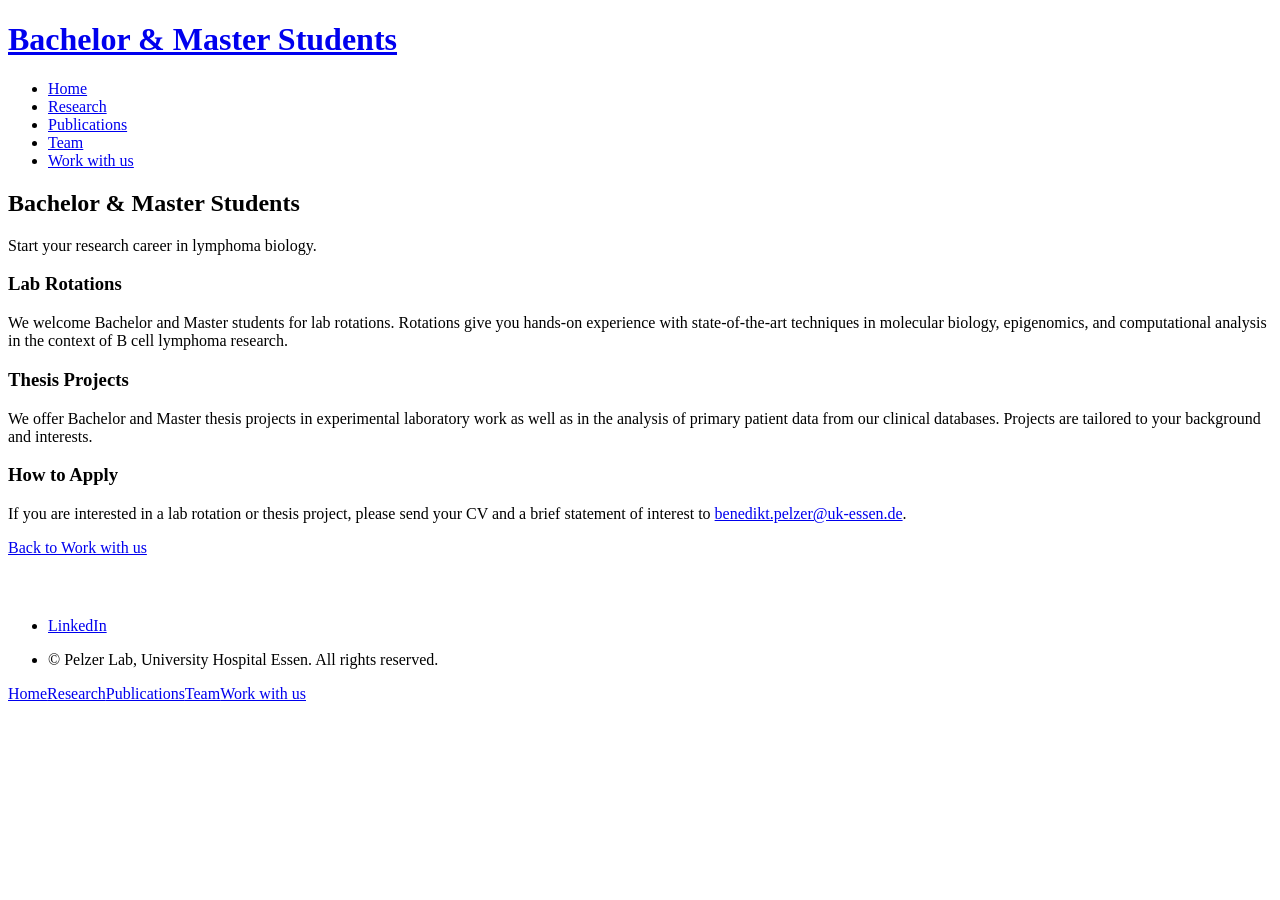
==== bachelor.html @ 0dfd690f "Update bachelor.html" ====
<!DOCTYPE HTML>
<html>
    <head>
        <title>Bachelor & Master Students | Pelzer Lab</title>
        <meta charset="utf-8" />
        <meta name="viewport" content="width=device-width, initial-scale=1, user-scalable=no" />
        <link rel="stylesheet" href="assets/css/main.css" />
        <noscript><link rel="stylesheet" href="assets/css/noscript.css" /></noscript>
    </head>
    <body class="no-sidebar is-preload">
        <div id="page-wrapper">

            <!-- Header -->
                <div id="header" style="background-image: url('images/bachelo2.jpg'); background-size: cover; background-position: center;">
                    <div class="inner">
                        <header>
                            <h1><a href="index.html" id="logo">Bachelor & Master Students</a></h1>
                        </header>
                    </div>
                    <nav id="nav">
                        <ul>
                            <li><a href="index.html">Home</a></li>
                            <li><a href="research.html">Research</a></li>
                            <li><a href="publications.html">Publications</a></li>
                            <li><a href="team.html">Team</a></li>
                            <li><a href="workwithus.html">Work with us</a></li>
                        </ul>
                    </nav>
                </div>

            <!-- Main -->
                <div class="wrapper style1">
                    <div class="container">
                        <article id="main">
                            <header>
                                <h2>Bachelor & Master Students</h2>
                                <p>Start your research career in lymphoma biology.</p>
                            </header>
                            <section>
                                <header>
                                    <h3>Lab Rotations</h3>
                                </header>
                                <p>
                                    We welcome Bachelor and Master students for lab rotations. 
                                    Rotations give you hands-on experience with state-of-the-art 
                                    techniques in molecular biology, epigenomics, and computational 
                                    analysis in the context of B cell lymphoma research.
                                </p>
                            </section>
                            <section>
                                <header>
                                    <h3>Thesis Projects</h3>
                                </header>
                                <p>
                                    We offer Bachelor and Master thesis projects in experimental 
                                    laboratory work as well as in the analysis of primary patient 
                                    data from our clinical databases. Projects are tailored to your 
                                    background and interests.
                                </p>
                            </section>
                            <section style="margin-bottom: 60px;">
                                <header>
                                    <h3>How to Apply</h3>
                                </header>
                                <p>
                                    If you are interested in a lab rotation or thesis project, 
                                    please send your CV and a brief statement of interest to 
                                    <a href="mailto:benedikt.pelzer@uk-essen.de">benedikt.pelzer@uk-essen.de</a>.
                                </p>
            					<footer>
                                	<a href="workwithus.html" class="button">Back to Work with us</a>
            					</footer>
                            </section>
                        </article>
                    </div>
                </div>

            <!-- Footer -->
                <div id="footer">
                    <div class="container">
                        <div class="row">
                            <div class="col-12">
                                <section class="contact">
                                    <ul class="icons">
                                        <li><a href="https://www.linkedin.com/in/benediktpelzer/" class="icon brands fa-linkedin-in"><span class="label">LinkedIn</span></a></li>
                                    </ul>
                                </section>
                                <div class="copyright">
                                    <ul class="menu">
                                        <li>&copy; Pelzer Lab, University Hospital Essen. All rights reserved.</li>
                                    </ul>
                                </div>
                            </div>
                        </div>
                    </div>
                </div>

        </div>

        <!-- Scripts -->
            <script src="assets/js/jquery.min.js"></script>
            <script src="assets/js/jquery.dropotron.min.js"></script>
            <script src="assets/js/jquery.scrolly.min.js"></script>
            <script src="assets/js/jquery.scrollex.min.js"></script>
            <script src="assets/js/browser.min.js"></script>
            <script src="assets/js/breakpoints.min.js"></script>
            <script src="assets/js/util.js"></script>
            <script src="assets/js/main.js"></script>

    </body>
</html>
---- assets/css/main.css ----
@import url("https://fonts.googleapis.com/css?family=Source+Sans+Pro:300,300italic,400,400italic,600");
@import url("fontawesome-all.min.css");

/*
	Helios by HTML5 UP
	html5up.net | @ajlkn
	Free for personal and commercial use under the CCA 3.0 license (html5up.net/license)
*/

html, body, div, span, applet, object,
iframe, h1, h2, h3, h4, h5, h6, p, blockquote,
pre, a, abbr, acronym, address, big, cite,
code, del, dfn, em, img, ins, kbd, q, s, samp,
small, strike, strong, sub, sup, tt, var, b,
u, i, center, dl, dt, dd, ol, ul, li, fieldset,
form, label, legend, table, caption, tbody,
tfoot, thead, tr, th, td, article, aside,
canvas, details, embed, figure, figcaption,
footer, header, hgroup, menu, nav, output, ruby,
section, summary, time, mark, audio, video {
	margin: 0;
	padding: 0;
	border: 0;
	font-size: 100%;
	font: inherit;
	vertical-align: baseline;}

article, aside, details, figcaption, figure,
footer, header, hgroup, menu, nav, section {
	display: block;}

body {
	line-height: 1;
}

ol, ul {
	list-style: none;
}

blockquote, q {
	quotes: none;
}

	blockquote:before, blockquote:after, q:before, q:after {
		content: '';
		content: none;
	}

table {
	border-collapse: collapse;
	border-spacing: 0;
}

body {
	-webkit-text-size-adjust: none;
}

mark {
	background-color: transparent;
	color: inherit;
}

input::-moz-focus-inner {
	border: 0;
	padding: 0;
}

input, select, textarea {
	-moz-appearance: none;
	-webkit-appearance: none;
	-ms-appearance: none;
	appearance: none;
}

/* Basic */

	html {
		box-sizing: border-box;
	}

	*, *:before, *:after {
		box-sizing: inherit;
	}

	body {
		background: #f0f4f4;
		color: #5b5b5b;
		font-size: 15pt;
		line-height: 1.85em;
		font-family: 'Source Sans Pro', sans-serif;
		font-weight: 300;
	}

		body.is-preload *, body.is-preload *:before, body.is-preload *:after {
			-moz-animation: none !important;
			-webkit-animation: none !important;
			-ms-animation: none !important;
			animation: none !important;
			-moz-transition: none !important;
			-webkit-transition: none !important;
			-ms-transition: none !important;
			transition: none !important;
		}

	input, textarea, select {
		font-size: 15pt;
		line-height: 1.85em;
		font-family: 'Source Sans Pro', sans-serif;
		font-weight: 300;
	}

	h1, h2, h3, h4, h5, h6 {
		font-weight: 400;
		color: #483949;
		line-height: 1.25em;
	}

	h1 a, h2 a, h3 a, h4 a, h5 a, h6 a {
		color: inherit;
		text-decoration: none;
		border-bottom-color: transparent;
	}

	h1 strong, h2 strong, h3 strong, h4 strong, h5 strong, h6 strong {
		font-weight: 600;
	}

	h2 {
		font-size: 2.85em;
	}

	h3 {
		font-size: 1.25em;
	}

	h4 {
		font-size: 1em;
		margin: 0 0 0.25em 0;
	}

	strong, b {
		font-weight: 400;
		color: #483949;
	}

	em, i {
		font-style: italic;
	}

	a {
		color: inherit;
		border-bottom: solid 1px rgba(128, 128, 128, 0.15);
		text-decoration: none;
		-moz-transition: background-color 0.35s ease-in-out, color 0.35s ease-in-out, border-bottom-color 0.35s ease-in-out;
		-webkit-transition: background-color 0.35s ease-in-out, color 0.35s ease-in-out, border-bottom-color 0.35s ease-in-out;
		-ms-transition: background-color 0.35s ease-in-out, color 0.35s ease-in-out, border-bottom-color 0.35s ease-in-out;
		transition: background-color 0.35s ease-in-out, color 0.35s ease-in-out, border-bottom-color 0.35s ease-in-out;
	}

		a:hover {
			color: #ef8376;
			border-bottom-color: transparent;
		}

	sub {
		position: relative;
		top: 0.5em;
		font-size: 0.8em;
	}

	sup {
		position: relative;
		top: -0.5em;
		font-size: 0.8em;
	}

	blockquote {
		border-left: solid 0.5em #ddd;
		padding: 1em 0 1em 2em;
		font-style: italic;
	}

	p, ul, ol, dl, table {
		margin-bottom: 1em;
	}

	p {
		text-align: justify;
	}

	br.clear {
		clear: both;
	}

	hr {
		position: relative;
		display: block;
		border: 0;
		top: 4.5em;
		margin-bottom: 9em;
		height: 6px;
		border-top: solid 1px rgba(128, 128, 128, 0.2);
		border-bottom: solid 1px rgba(128, 128, 128, 0.2);
	}

		hr:before, hr:after {
			content: '';
			position: absolute;
			top: -8px;
			display: block;
			width: 1px;
			height: 21px;
			background: rgba(128, 128, 128, 0.2);
		}

		hr:before {
			left: -1px;
		}

		hr:after {
			right: -1px;
		}

	.timestamp {
		color: rgba(128, 128, 128, 0.75);
		font-size: 0.8em;
	}

/* Container */

	.container {
		margin: 0 auto;
		max-width: 100%;
		width: 1400px;
	}

		@media screen and (max-width: 1680px) {

			.container {
				width: 1200px;
			}

		}

		@media screen and (max-width: 1280px) {

			.container {
				width: 100%;
			}

		}

		@media screen and (max-width: 960px) {

			.container {
				width: 100%;
			}

		}

		@media screen and (max-width: 840px) {

			.container {
				width: 100%;
			}

		}

		@media screen and (max-width: 736px) {

			.container {
				width: 100%;
			}

		}

/* Row */

	.row {
		display: flex;
		flex-wrap: wrap;
		box-sizing: border-box;
		align-items: stretch;
	}

		.row > * {
			box-sizing: border-box;
		}

		.row.gtr-uniform > * > :last-child {
			margin-bottom: 0;
		}

		.row.aln-left {
			justify-content: flex-start;
		}

		.row.aln-center {
			justify-content: center;
		}

		.row.aln-right {
			justify-content: flex-end;
		}

		.row.aln-top {
			align-items: flex-start;
		}

		.row.aln-middle {
			align-items: center;
		}

		.row.aln-bottom {
			align-items: flex-end;
		}

		.row > .imp {
			order: -1;
		}

		.row > .col-1 {
			width: 8.33333%;
		}

		.row > .off-1 {
			margin-left: 8.33333%;
		}

		.row > .col-2 {
			width: 16.66667%;
		}

		.row > .off-2 {
			margin-left: 16.66667%;
		}

		.row > .col-3 {
			width: 25%;
		}

		.row > .off-3 {
			margin-left: 25%;
		}

		.row > .col-4 {
			width: 33.33333%;
		}

		.row > .off-4 {
			margin-left: 33.33333%;
		}

		.row > .col-5 {
			width: 41.66667%;
		}

		.row > .off-5 {
			margin-left: 41.66667%;
		}

		.row > .col-6 {
			width: 50%;
		}

		.row > .off-6 {
			margin-left: 50%;
		}

		.row > .col-7 {
			width: 58.33333%;
		}

		.row > .off-7 {
			margin-left: 58.33333%;
		}

		.row > .col-8 {
			width: 66.66667%;
		}

		.row > .off-8 {
			margin-left: 66.66667%;
		}

		.row > .col-9 {
			width: 75%;
		}

		.row > .off-9 {
			margin-left: 75%;
		}

		.row > .col-10 {
			width: 83.33333%;
		}

		.row > .off-10 {
			margin-left: 83.33333%;
		}

		.row > .col-11 {
			width: 91.66667%;
		}

		.row > .off-11 {
			margin-left: 91.66667%;
		}

		.row > .col-12 {
			width: 100%;
		}

		.row > .off-12 {
			margin-left: 100%;
		}

		.row.gtr-0 {
			margin-top: 0px;
			margin-left: 0px;
		}

			.row.gtr-0 > * {
				padding: 0px 0 0 0px;
			}

			.row.gtr-0.gtr-uniform {
				margin-top: 0px;
			}

				.row.gtr-0.gtr-uniform > * {
					padding-top: 0px;
				}

		.row.gtr-25 {
			margin-top: -10px;
			margin-left: -10px;
		}

			.row.gtr-25 > * {
				padding: 10px 0 0 10px;
			}

			.row.gtr-25.gtr-uniform {
				margin-top: -10px;
			}

				.row.gtr-25.gtr-uniform > * {
					padding-top: 10px;
				}

		.row.gtr-50 {
			margin-top: -20px;
			margin-left: -20px;
		}

			.row.gtr-50 > * {
				padding: 20px 0 0 20px;
			}

			.row.gtr-50.gtr-uniform {
				margin-top: -20px;
			}

				.row.gtr-50.gtr-uniform > * {
					padding-top: 20px;
				}

		.row {
			margin-top: -40px;
			margin-left: -40px;
		}

			.row > * {
				padding: 40px 0 0 40px;
			}

			.row.gtr-uniform {
				margin-top: -40px;
			}

				.row.gtr-uniform > * {
					padding-top: 40px;
				}

		.row.gtr-150 {
			margin-top: -60px;
			margin-left: -60px;
		}

			.row.gtr-150 > * {
				padding: 60px 0 0 60px;
			}

			.row.gtr-150.gtr-uniform {
				margin-top: -60px;
			}

				.row.gtr-150.gtr-uniform > * {
					padding-top: 60px;
				}

		.row.gtr-200 {
			margin-top: -80px;
			margin-left: -80px;
		}

			.row.gtr-200 > * {
				padding: 80px 0 0 80px;
			}

			.row.gtr-200.gtr-uniform {
				margin-top: -80px;
			}

				.row.gtr-200.gtr-uniform > * {
					padding-top: 80px;
				}

		@media screen and (max-width: 1680px) {

			.row {
				display: flex;
				flex-wrap: wrap;
				box-sizing: border-box;
				align-items: stretch;
			}

				.row > * {
					box-sizing: border-box;
				}

				.row.gtr-uniform > * > :last-child {
					margin-bottom: 0;
				}

				.row.aln-left {
					justify-content: flex-start;
				}

				.row.aln-center {
					justify-content: center;
				}

				.row.aln-right {
					justify-content: flex-end;
				}

				.row.aln-top {
					align-items: flex-start;
				}

				.row.aln-middle {
					align-items: center;
				}

				.row.aln-bottom {
					align-items: flex-end;
				}

				.row > .imp-wide {
					order: -1;
				}

				.row > .col-1-wide {
					width: 8.33333%;
				}

				.row > .off-1-wide {
					margin-left: 8.33333%;
				}

				.row > .col-2-wide {
					width: 16.66667%;
				}

				.row > .off-2-wide {
					margin-left: 16.66667%;
				}

				.row > .col-3-wide {
					width: 25%;
				}

				.row > .off-3-wide {
					margin-left: 25%;
				}

				.row > .col-4-wide {
					width: 33.33333%;
				}

				.row > .off-4-wide {
					margin-left: 33.33333%;
				}

				.row > .col-5-wide {
					width: 41.66667%;
				}

				.row > .off-5-wide {
					margin-left: 41.66667%;
				}

				.row > .col-6-wide {
					width: 50%;
				}

				.row > .off-6-wide {
					margin-left: 50%;
				}

				.row > .col-7-wide {
					width: 58.33333%;
				}

				.row > .off-7-wide {
					margin-left: 58.33333%;
				}

				.row > .col-8-wide {
					width: 66.66667%;
				}

				.row > .off-8-wide {
					margin-left: 66.66667%;
				}

				.row > .col-9-wide {
					width: 75%;
				}

				.row > .off-9-wide {
					margin-left: 75%;
				}

				.row > .col-10-wide {
					width: 83.33333%;
				}

				.row > .off-10-wide {
					margin-left: 83.33333%;
				}

				.row > .col-11-wide {
					width: 91.66667%;
				}

				.row > .off-11-wide {
					margin-left: 91.66667%;
				}

				.row > .col-12-wide {
					width: 100%;
				}

				.row > .off-12-wide {
					margin-left: 100%;
				}

				.row.gtr-0 {
					margin-top: 0px;
					margin-left: 0px;
				}

					.row.gtr-0 > * {
						padding: 0px 0 0 0px;
					}

					.row.gtr-0.gtr-uniform {
						margin-top: 0px;
					}

						.row.gtr-0.gtr-uniform > * {
							padding-top: 0px;
						}

				.row.gtr-25 {
					margin-top: -10px;
					margin-left: -10px;
				}

					.row.gtr-25 > * {
						padding: 10px 0 0 10px;
					}

					.row.gtr-25.gtr-uniform {
						margin-top: -10px;
					}

						.row.gtr-25.gtr-uniform > * {
							padding-top: 10px;
						}

				.row.gtr-50 {
					margin-top: -20px;
					margin-left: -20px;
				}

					.row.gtr-50 > * {
						padding: 20px 0 0 20px;
					}

					.row.gtr-50.gtr-uniform {
						margin-top: -20px;
					}

						.row.gtr-50.gtr-uniform > * {
							padding-top: 20px;
						}

				.row {
					margin-top: -40px;
					margin-left: -40px;
				}

					.row > * {
						padding: 40px 0 0 40px;
					}

					.row.gtr-uniform {
						margin-top: -40px;
					}

						.row.gtr-uniform > * {
							padding-top: 40px;
						}

				.row.gtr-150 {
					margin-top: -60px;
					margin-left: -60px;
				}

					.row.gtr-150 > * {
						padding: 60px 0 0 60px;
					}

					.row.gtr-150.gtr-uniform {
						margin-top: -60px;
					}

						.row.gtr-150.gtr-uniform > * {
							padding-top: 60px;
						}

				.row.gtr-200 {
					margin-top: -80px;
					margin-left: -80px;
				}

					.row.gtr-200 > * {
						padding: 80px 0 0 80px;
					}

					.row.gtr-200.gtr-uniform {
						margin-top: -80px;
					}

						.row.gtr-200.gtr-uniform > * {
							padding-top: 80px;
						}

		}

		@media screen and (max-width: 1280px) {

			.row {
				display: flex;
				flex-wrap: wrap;
				box-sizing: border-box;
				align-items: stretch;
			}

				.row > * {
					box-sizing: border-box;
				}

				.row.gtr-uniform > * > :last-child {
					margin-bottom: 0;
				}

				.row.aln-left {
					justify-content: flex-start;
				}

				.row.aln-center {
					justify-content: center;
				}

				.row.aln-right {
					justify-content: flex-end;
				}

				.row.aln-top {
					align-items: flex-start;
				}

				.row.aln-middle {
					align-items: center;
				}

				.row.aln-bottom {
					align-items: flex-end;
				}

				.row > .imp-normal {
					order: -1;
				}

				.row > .col-1-normal {
					width: 8.33333%;
				}

				.row > .off-1-normal {
					margin-left: 8.33333%;
				}

				.row > .col-2-normal {
					width: 16.66667%;
				}

				.row > .off-2-normal {
					margin-left: 16.66667%;
				}

				.row > .col-3-normal {
					width: 25%;
				}

				.row > .off-3-normal {
					margin-left: 25%;
				}

				.row > .col-4-normal {
					width: 33.33333%;
				}

				.row > .off-4-normal {
					margin-left: 33.33333%;
				}

				.row > .col-5-normal {
					width: 41.66667%;
				}

				.row > .off-5-normal {
					margin-left: 41.66667%;
				}

				.row > .col-6-normal {
					width: 50%;
				}

				.row > .off-6-normal {
					margin-left: 50%;
				}

				.row > .col-7-normal {
					width: 58.33333%;
				}

				.row > .off-7-normal {
					margin-left: 58.33333%;
				}

				.row > .col-8-normal {
					width: 66.66667%;
				}

				.row > .off-8-normal {
					margin-left: 66.66667%;
				}

				.row > .col-9-normal {
					width: 75%;
				}

				.row > .off-9-normal {
					margin-left: 75%;
				}

				.row > .col-10-normal {
					width: 83.33333%;
				}

				.row > .off-10-normal {
					margin-left: 83.33333%;
				}

				.row > .col-11-normal {
					width: 91.66667%;
				}

				.row > .off-11-normal {
					margin-left: 91.66667%;
				}

				.row > .col-12-normal {
					width: 100%;
				}

				.row > .off-12-normal {
					margin-left: 100%;
				}

				.row.gtr-0 {
					margin-top: 0px;
					margin-left: 0px;
				}

					.row.gtr-0 > * {
						padding: 0px 0 0 0px;
					}

					.row.gtr-0.gtr-uniform {
						margin-top: 0px;
					}

						.row.gtr-0.gtr-uniform > * {
							padding-top: 0px;
						}

				.row.gtr-25 {
					margin-top: -9px;
					margin-left: -9px;
				}

					.row.gtr-25 > * {
						padding: 9px 0 0 9px;
					}

					.row.gtr-25.gtr-uniform {
						margin-top: -9px;
					}

						.row.gtr-25.gtr-uniform > * {
							padding-top: 9px;
						}

				.row.gtr-50 {
					margin-top: -18px;
					margin-left: -18px;
				}

					.row.gtr-50 > * {
						padding: 18px 0 0 18px;
					}

					.row.gtr-50.gtr-uniform {
						margin-top: -18px;
					}

						.row.gtr-50.gtr-uniform > * {
							padding-top: 18px;
						}

				.row {
					margin-top: -36px;
					margin-left: -36px;
				}

					.row > * {
						padding: 36px 0 0 36px;
					}

					.row.gtr-uniform {
						margin-top: -36px;
					}

						.row.gtr-uniform > * {
							padding-top: 36px;
						}

				.row.gtr-150 {
					margin-top: -54px;
					margin-left: -54px;
				}

					.row.gtr-150 > * {
						padding: 54px 0 0 54px;
					}

					.row.gtr-150.gtr-uniform {
						margin-top: -54px;
					}

						.row.gtr-150.gtr-uniform > * {
							padding-top: 54px;
						}

				.row.gtr-200 {
					margin-top: -72px;
					margin-left: -72px;
				}

					.row.gtr-200 > * {
						padding: 72px 0 0 72px;
					}

					.row.gtr-200.gtr-uniform {
						margin-top: -72px;
					}

						.row.gtr-200.gtr-uniform > * {
							padding-top: 72px;
						}

		}

		@media screen and (max-width: 960px) {

			.row {
				display: flex;
				flex-wrap: wrap;
				box-sizing: border-box;
				align-items: stretch;
			}

				.row > * {
					box-sizing: border-box;
				}

				.row.gtr-uniform > * > :last-child {
					margin-bottom: 0;
				}

				.row.aln-left {
					justify-content: flex-start;
				}

				.row.aln-center {
					justify-content: center;
				}

				.row.aln-right {
					justify-content: flex-end;
				}

				.row.aln-top {
					align-items: flex-start;
				}

				.row.aln-middle {
					align-items: center;
				}

				.row.aln-bottom {
					align-items: flex-end;
				}

				.row > .imp-narrow {
					order: -1;
				}

				.row > .col-1-narrow {
					width: 8.33333%;
				}

				.row > .off-1-narrow {
					margin-left: 8.33333%;
				}

				.row > .col-2-narrow {
					width: 16.66667%;
				}

				.row > .off-2-narrow {
					margin-left: 16.66667%;
				}

				.row > .col-3-narrow {
					width: 25%;
				}

				.row > .off-3-narrow {
					margin-left: 25%;
				}

				.row > .col-4-narrow {
					width: 33.33333%;
				}

				.row > .off-4-narrow {
					margin-left: 33.33333%;
				}

				.row > .col-5-narrow {
					width: 41.66667%;
				}

				.row > .off-5-narrow {
					margin-left: 41.66667%;
				}

				.row > .col-6-narrow {
					width: 50%;
				}

				.row > .off-6-narrow {
					margin-left: 50%;
				}

				.row > .col-7-narrow {
					width: 58.33333%;
				}

				.row > .off-7-narrow {
					margin-left: 58.33333%;
				}

				.row > .col-8-narrow {
					width: 66.66667%;
				}

				.row > .off-8-narrow {
					margin-left: 66.66667%;
				}

				.row > .col-9-narrow {
					width: 75%;
				}

				.row > .off-9-narrow {
					margin-left: 75%;
				}

				.row > .col-10-narrow {
					width: 83.33333%;
				}

				.row > .off-10-narrow {
					margin-left: 83.33333%;
				}

				.row > .col-11-narrow {
					width: 91.66667%;
				}

				.row > .off-11-narrow {
					margin-left: 91.66667%;
				}

				.row > .col-12-narrow {
					width: 100%;
				}

				.row > .off-12-narrow {
					margin-left: 100%;
				}

				.row.gtr-0 {
					margin-top: 0px;
					margin-left: 0px;
				}

					.row.gtr-0 > * {
						padding: 0px 0 0 0px;
					}

					.row.gtr-0.gtr-uniform {
						margin-top: 0px;
					}

						.row.gtr-0.gtr-uniform > * {
							padding-top: 0px;
						}

				.row.gtr-25 {
					margin-top: -8px;
					margin-left: -8px;
				}

					.row.gtr-25 > * {
						padding: 8px 0 0 8px;
					}

					.row.gtr-25.gtr-uniform {
						margin-top: -8px;
					}

						.row.gtr-25.gtr-uniform > * {
							padding-top: 8px;
						}

				.row.gtr-50 {
					margin-top: -16px;
					margin-left: -16px;
				}

					.row.gtr-50 > * {
						padding: 16px 0 0 16px;
					}

					.row.gtr-50.gtr-uniform {
						margin-top: -16px;
					}

						.row.gtr-50.gtr-uniform > * {
							padding-top: 16px;
						}

				.row {
					margin-top: -32px;
					margin-left: -32px;
				}

					.row > * {
						padding: 32px 0 0 32px;
					}

					.row.gtr-uniform {
						margin-top: -32px;
					}

						.row.gtr-uniform > * {
							padding-top: 32px;
						}

				.row.gtr-150 {
					margin-top: -48px;
					margin-left: -48px;
				}

					.row.gtr-150 > * {
						padding: 48px 0 0 48px;
					}

					.row.gtr-150.gtr-uniform {
						margin-top: -48px;
					}

						.row.gtr-150.gtr-uniform > * {
							padding-top: 48px;
						}

				.row.gtr-200 {
					margin-top: -64px;
					margin-left: -64px;
				}

					.row.gtr-200 > * {
						padding: 64px 0 0 64px;
					}

					.row.gtr-200.gtr-uniform {
						margin-top: -64px;
					}

						.row.gtr-200.gtr-uniform > * {
							padding-top: 64px;
						}

		}

		@media screen and (max-width: 840px) {

			.row {
				display: flex;
				flex-wrap: wrap;
				box-sizing: border-box;
				align-items: stretch;
			}

				.row > * {
					box-sizing: border-box;
				}

				.row.gtr-uniform > * > :last-child {
					margin-bottom: 0;
				}

				.row.aln-left {
					justify-content: flex-start;
				}

				.row.aln-center {
					justify-content: center;
				}

				.row.aln-right {
					justify-content: flex-end;
				}

				.row.aln-top {
					align-items: flex-start;
				}

				.row.aln-middle {
					align-items: center;
				}

				.row.aln-bottom {
					align-items: flex-end;
				}

				.row > .imp-narrower {
					order: -1;
				}

				.row > .col-1-narrower {
					width: 8.33333%;
				}

				.row > .off-1-narrower {
					margin-left: 8.33333%;
				}

				.row > .col-2-narrower {
					width: 16.66667%;
				}

				.row > .off-2-narrower {
					margin-left: 16.66667%;
				}

				.row > .col-3-narrower {
					width: 25%;
				}

				.row > .off-3-narrower {
					margin-left: 25%;
				}

				.row > .col-4-narrower {
					width: 33.33333%;
				}

				.row > .off-4-narrower {
					margin-left: 33.33333%;
				}

				.row > .col-5-narrower {
					width: 41.66667%;
				}

				.row > .off-5-narrower {
					margin-left: 41.66667%;
				}

				.row > .col-6-narrower {
					width: 50%;
				}

				.row > .off-6-narrower {
					margin-left: 50%;
				}

				.row > .col-7-narrower {
					width: 58.33333%;
				}

				.row > .off-7-narrower {
					margin-left: 58.33333%;
				}

				.row > .col-8-narrower {
					width: 66.66667%;
				}

				.row > .off-8-narrower {
					margin-left: 66.66667%;
				}

				.row > .col-9-narrower {
					width: 75%;
				}

				.row > .off-9-narrower {
					margin-left: 75%;
				}

				.row > .col-10-narrower {
					width: 83.33333%;
				}

				.row > .off-10-narrower {
					margin-left: 83.33333%;
				}

				.row > .col-11-narrower {
					width: 91.66667%;
				}

				.row > .off-11-narrower {
					margin-left: 91.66667%;
				}

				.row > .col-12-narrower {
					width: 100%;
				}

				.row > .off-12-narrower {
					margin-left: 100%;
				}

				.row.gtr-0 {
					margin-top: 0px;
					margin-left: 0px;
				}

					.row.gtr-0 > * {
						padding: 0px 0 0 0px;
					}

					.row.gtr-0.gtr-uniform {
						margin-top: 0px;
					}

						.row.gtr-0.gtr-uniform > * {
							padding-top: 0px;
						}

				.row.gtr-25 {
					margin-top: -8px;
					margin-left: -8px;
				}

					.row.gtr-25 > * {
						padding: 8px 0 0 8px;
					}

					.row.gtr-25.gtr-uniform {
						margin-top: -8px;
					}

						.row.gtr-25.gtr-uniform > * {
							padding-top: 8px;
						}

				.row.gtr-50 {
					margin-top: -16px;
					margin-left: -16px;
				}

					.row.gtr-50 > * {
						padding: 16px 0 0 16px;
					}

					.row.gtr-50.gtr-uniform {
						margin-top: -16px;
					}

						.row.gtr-50.gtr-uniform > * {
							padding-top: 16px;
						}

				.row {
					margin-top: -32px;
					margin-left: -32px;
				}

					.row > * {
						padding: 32px 0 0 32px;
					}

					.row.gtr-uniform {
						margin-top: -32px;
					}

						.row.gtr-uniform > * {
							padding-top: 32px;
						}

				.row.gtr-150 {
					margin-top: -48px;
					margin-left: -48px;
				}

					.row.gtr-150 > * {
						padding: 48px 0 0 48px;
					}

					.row.gtr-150.gtr-uniform {
						margin-top: -48px;
					}

						.row.gtr-150.gtr-uniform > * {
							padding-top: 48px;
						}

				.row.gtr-200 {
					margin-top: -64px;
					margin-left: -64px;
				}

					.row.gtr-200 > * {
						padding: 64px 0 0 64px;
					}

					.row.gtr-200.gtr-uniform {
						margin-top: -64px;
					}

						.row.gtr-200.gtr-uniform > * {
							padding-top: 64px;
						}

		}

		@media screen and (max-width: 736px) {

			.row {
				display: flex;
				flex-wrap: wrap;
				box-sizing: border-box;
				align-items: stretch;
			}

				.row > * {
					box-sizing: border-box;
				}

				.row.gtr-uniform > * > :last-child {
					margin-bottom: 0;
				}

				.row.aln-left {
					justify-content: flex-start;
				}

				.row.aln-center {
					justify-content: center;
				}

				.row.aln-right {
					justify-content: flex-end;
				}

				.row.aln-top {
					align-items: flex-start;
				}

				.row.aln-middle {
					align-items: center;
				}

				.row.aln-bottom {
					align-items: flex-end;
				}

				.row > .imp-mobile {
					order: -1;
				}

				.row > .col-1-mobile {
					width: 8.33333%;
				}

				.row > .off-1-mobile {
					margin-left: 8.33333%;
				}

				.row > .col-2-mobile {
					width: 16.66667%;
				}

				.row > .off-2-mobile {
					margin-left: 16.66667%;
				}

				.row > .col-3-mobile {
					width: 25%;
				}

				.row > .off-3-mobile {
					margin-left: 25%;
				}

				.row > .col-4-mobile {
					width: 33.33333%;
				}

				.row > .off-4-mobile {
					margin-left: 33.33333%;
				}

				.row > .col-5-mobile {
					width: 41.66667%;
				}

				.row > .off-5-mobile {
					margin-left: 41.66667%;
				}

				.row > .col-6-mobile {
					width: 50%;
				}

				.row > .off-6-mobile {
					margin-left: 50%;
				}

				.row > .col-7-mobile {
					width: 58.33333%;
				}

				.row > .off-7-mobile {
					margin-left: 58.33333%;
				}

				.row > .col-8-mobile {
					width: 66.66667%;
				}

				.row > .off-8-mobile {
					margin-left: 66.66667%;
				}

				.row > .col-9-mobile {
					width: 75%;
				}

				.row > .off-9-mobile {
					margin-left: 75%;
				}

				.row > .col-10-mobile {
					width: 83.33333%;
				}

				.row > .off-10-mobile {
					margin-left: 83.33333%;
				}

				.row > .col-11-mobile {
					width: 91.66667%;
				}

				.row > .off-11-mobile {
					margin-left: 91.66667%;
				}

				.row > .col-12-mobile {
					width: 100%;
				}

				.row > .off-12-mobile {
					margin-left: 100%;
				}

				.row.gtr-0 {
					margin-top: 0px;
					margin-left: 0px;
				}

					.row.gtr-0 > * {
						padding: 0px 0 0 0px;
					}

					.row.gtr-0.gtr-uniform {
						margin-top: 0px;
					}

						.row.gtr-0.gtr-uniform > * {
							padding-top: 0px;
						}

				.row.gtr-25 {
					margin-top: -5px;
					margin-left: -5px;
				}

					.row.gtr-25 > * {
						padding: 5px 0 0 5px;
					}

					.row.gtr-25.gtr-uniform {
						margin-top: -5px;
					}

						.row.gtr-25.gtr-uniform > * {
							padding-top: 5px;
						}

				.row.gtr-50 {
					margin-top: -10px;
					margin-left: -10px;
				}

					.row.gtr-50 > * {
						padding: 10px 0 0 10px;
					}

					.row.gtr-50.gtr-uniform {
						margin-top: -10px;
					}

						.row.gtr-50.gtr-uniform > * {
							padding-top: 10px;
						}

				.row {
					margin-top: -20px;
					margin-left: -20px;
				}

					.row > * {
						padding: 20px 0 0 20px;
					}

					.row.gtr-uniform {
						margin-top: -20px;
					}

						.row.gtr-uniform > * {
							padding-top: 20px;
						}

				.row.gtr-150 {
					margin-top: -30px;
					margin-left: -30px;
				}

					.row.gtr-150 > * {
						padding: 30px 0 0 30px;
					}

					.row.gtr-150.gtr-uniform {
						margin-top: -30px;
					}

						.row.gtr-150.gtr-uniform > * {
							padding-top: 30px;
						}

				.row.gtr-200 {
					margin-top: -40px;
					margin-left: -40px;
				}

					.row.gtr-200 > * {
						padding: 40px 0 0 40px;
					}

					.row.gtr-200.gtr-uniform {
						margin-top: -40px;
					}

						.row.gtr-200.gtr-uniform > * {
							padding-top: 40px;
						}

		}

/* Sections/Article */

	section, article {
		margin-bottom: 3em;
	}

		section > :last-child, section:last-child, article > :last-child, article:last-child {
			margin-bottom: 0;
		}

		section.special > header, section.special > footer, article.special > header, article.special > footer {
			text-align: center;
		}

	.row > section, .row > article {
		margin-bottom: 0;
	}

	header {
		margin: 0 0 1em 0;
	}

		header > p {
			display: block;
			font-size: 1.5em;
			margin: 1em 0 2em 0;
			line-height: 1.5em;
			text-align: inherit;
		}

	footer {
		margin: 2.5em 0 0 0;
	}

/* Image */

	.image {
		position: relative;
		display: inline-block;
		border: 0;
		outline: 0;
	}

		.image img {
			display: block;
			width: 100%;
		}

		.image.fit {
			display: block;
			width: 100%;
		}

		.image.featured {
			display: block;
			width: 100%;
			margin: 0 0 4em 0;
		}

		.image.left {
			float: left;
			margin: 0 2em 2em 0;
		}

		.image.centered {
			display: block;
			margin: 0 0 2em 0;
		}

			.image.centered img {
				margin: 0 auto;
				width: auto;
			}

/* List */

	ul {
		list-style: disc;
		padding-left: 1em;
	}

		ul li {
			padding-left: 0.5em;
		}

	ol {
		list-style: decimal;
		padding-left: 1.25em;
	}

		ol li {
			padding-left: 0.25em;
		}

/* Actions */

	ul.actions {
		margin: 3em 0 0 0;
		list-style: none;
		padding-left: 0;
	}

		form ul.actions {
			margin-top: 0;
		}

		ul.actions li {
			display: inline-block;
			margin: 0 0.75em 0 0.75em;
			padding-left: 0;
		}

			ul.actions li:first-child {
				margin-left: 0;
			}

			ul.actions li:last-child {
				margin-right: 0;
			}

/* Divided */

	ul.divided {
		list-style: none;
		padding-left: 0;
	}

		ul.divided li {
			border-top: solid 1px rgba(128, 128, 128, 0.2);
			padding-top: 1.5em;
			margin-top: 1.5em;
			padding-left: 0;
		}

			ul.divided li:first-child {
				border-top: 0;
				padding-top: 0;
				margin-top: 0;
			}

/* Menu */

	ul.menu {
		height: 1em;
		line-height: 1em;
		list-style: none;
		padding-left: 0;
	}

		ul.menu li {
			display: inline-block;
			border-left: solid 1px rgba(128, 128, 128, 0.2);
			padding-left: 1.25em;
			margin-left: 1.25em;
		}

			ul.menu li:first-child {
				border-left: 0;
				padding-left: 0;
				margin-left: 0;
			}

/* Icons */

	ul.icons {
		position: relative;
		background: rgba(128, 128, 128, 0.05);
		border-radius: 4em;
		display: inline-block;
		padding: 0.35em 0.75em 0.35em 0.75em;
		font-size: 1.25em;
		cursor: default;
		list-style: none;
	}

		ul.icons li {
			display: inline-block;
			padding-left: 0;
		}

			ul.icons li a {
				display: inline-block;
				background: none;
				width: 2.5em;
				height: 2.5em;
				line-height: 2.5em;
				text-align: center;
				border-radius: 100%;
				border: 0;
				color: inherit;
			}

				ul.icons li a:hover {
					color: #ef8376;
				}

/* Form */

	form label {
		display: block;
		font-weight: 400;
		color: #483949;
		margin: 0 0 1em 0;
	}

	form input[type="text"],
	form input[type="email"],
	form input[type="password"],
	form select,
	form textarea {
		-webkit-appearance: none;
		display: block;
		border: 0;
		background: #fafafa;
		width: 100%;
		border-radius: 0.5em;
		border: solid 1px #E5E5E5;
		padding: 1em;
		-moz-transition: background-color 0.35s ease-in-out, border-color 0.35s ease-in-out;
		-webkit-transition: background-color 0.35s ease-in-out, border-color 0.35s ease-in-out;
		-ms-transition: background-color 0.35s ease-in-out, border-color 0.35s ease-in-out;
		transition: background-color 0.35s ease-in-out, border-color 0.35s ease-in-out;
	}

		form input[type="text"]:focus,
		form input[type="email"]:focus,
		form input[type="password"]:focus,
		form select:focus,
		form textarea:focus {
			background: #fff;
			border-color: #df7366;
		}

	form input[type="text"],
	form input[type="email"],
	form input[type="password"],
	form select {
		line-height: 1em;
	}

	form textarea {
		min-height: 9em;
	}

	form ::-webkit-input-placeholder {
		color: #555 !important;
	}

	form :-moz-placeholder {
		color: #555 !important;
	}

	form ::-moz-placeholder {
		color: #555 !important;
	}

	form :-ms-input-placeholder {
		color: #555 !important;
	}

	form ::-moz-focus-inner {
		border: 0;
	}

/* Table */

	table {
		width: 100%;
	}

		table.default {
			width: 100%;
		}

			table.default tbody tr {
				border-top: solid 1px #e5e5e5;
			}

				table.default tbody tr:first-child {
					border-top: 0;
				}

				table.default tbody tr:nth-child(2n+1) {
					background: #fafafa;
				}

			table.default td {
				padding: 0.5em 1em 0.5em 1em;
			}

			table.default th {
				text-align: left;
				font-weight: 400;
				padding: 0.5em 1em 0.5em 1em;
			}

			table.default thead {
				border-bottom: solid 2px #e5e5e5;
			}

			table.default tfoot {
				border-top: solid 2px #e5e5e5;
			}

/* Button */

	input[type="button"],
	input[type="submit"],
	input[type="reset"],
	button,
	.button {
		position: relative;
		display: inline-block;
		background: #df7366;
		color: #fff;
		text-align: center;
		border-radius: 0.5em;
		text-decoration: none;
		padding: 0.65em 3em 0.65em 3em;
		border: 0;
		cursor: pointer;
		outline: 0;
		font-weight: 300;
		-moz-transition: background-color 0.35s ease-in-out, color 0.35s ease-in-out, border-bottom-color 0.35s ease-in-out;
		-webkit-transition: background-color 0.35s ease-in-out, color 0.35s ease-in-out, border-bottom-color 0.35s ease-in-out;
		-ms-transition: background-color 0.35s ease-in-out, color 0.35s ease-in-out, border-bottom-color 0.35s ease-in-out;
		transition: background-color 0.35s ease-in-out, color 0.35s ease-in-out, border-bottom-color 0.35s ease-in-out;
	}

		input[type="button"]:hover,
		input[type="submit"]:hover,
		input[type="reset"]:hover,
		button:hover,
		.button:hover {
			color: #fff;
			background: #ef8376;
		}

		input[type="button"].alt,
		input[type="submit"].alt,
		input[type="reset"].alt,
		button.alt,
		.button.alt {
			background: #2B252C;
		}

			input[type="button"].alt:hover,
			input[type="submit"].alt:hover,
			input[type="reset"].alt:hover,
			button.alt:hover,
			.button.alt:hover {
				background: #3B353C;
			}

/* Post */

	.post.stub {
		text-align: center;
	}

		.post.stub header {
			margin: 0;
		}

/* Icons */

	.icon {
		text-decoration: none;
		text-decoration: none;
	}

		.icon:before {
			-moz-osx-font-smoothing: grayscale;
			-webkit-font-smoothing: antialiased;
			display: inline-block;
			font-style: normal;
			font-variant: normal;
			text-rendering: auto;
			line-height: 1;
			text-transform: none !important;
			font-family: 'Font Awesome 5 Free';
			font-weight: 400;
		}

		.icon:before {
			line-height: inherit;
			font-size: 1.25em;
		}

		.icon > .label {
			display: none;
		}

		.icon.solid:before {
			font-weight: 900;
		}

		.icon.brands:before {
			font-family: 'Font Awesome 5 Brands';
		}

		.icon.circled {
			position: relative;
			display: inline-block;
			background: #2b252c;
			color: #fff;
			border-radius: 100%;
			width: 3em;
			height: 3em;
			line-height: 3em;
			text-align: center;
			font-size: 1.25em;
		}

			header .icon.circled {
				margin: 0 0 2em 0;
			}

/* Wrapper */

	.wrapper {
		background: #fff;
		margin: 0 0 2em 0;
		padding: 6em 0 6em 0;
	}

		.wrapper.style2 {
			padding-top: 0;
		}

/* Header */

	#header {
		position: relative;
		background-image: url("../../images/header.jpg");
		background-size: cover;
		background-position: center center;
		background-attachment: fixed;
		color: #fff;
		text-align: center;
		padding: 7.5em 0 2em 0;
		cursor: default;
	}

		#header:before {
			content: '';
			display: inline-block;
			vertical-align: middle;
			height: 100%;
		}

		#header .inner {
			position: relative;
			z-index: 1;
			margin: 0;
			display: inline-block;
			vertical-align: middle;
		}

		#header header {
			display: inline-block;
		}

			#header header > p {
				font-size: 1.25em;
				margin: 0;
			}

		#header h1 {
			color: #fff;
			font-size: 3em;
			line-height: 1em;
		}

			#header h1 a {
				color: inherit;
			}

		#header .button {
			display: inline-block;
			border-radius: 100%;
			width: 4.5em;
			height: 4.5em;
			line-height: 4.5em;
			text-align: center;
			font-size: 1.25em;
			padding: 0;
		}

		#header hr {
			top: 1.5em;
			margin-bottom: 3em;
			border-bottom-color: rgba(192, 192, 192, 0.35);
			box-shadow: inset 0 1px 0 0 rgba(192, 192, 192, 0.35);
		}

			#header hr:before, #header hr:after {
				background: rgba(192, 192, 192, 0.35);
			}

		#header footer {
			margin: 1em 0 0 0;
		}

	body.homepage #header {
		height: 100vh;
		min-height: 40em;
	}

		body.homepage #header h1 {
			font-size: 4em;
		}

		body.homepage #header:after {
			content: '';
			background: #1C0920;
			display: block;
			position: absolute;
			left: 0;
			top: 0;
			width: 100%;
			height: 100%;
			opacity: 0;
			-moz-transition: opacity 2.5s ease-in-out;
			-webkit-transition: opacity 2.5s ease-in-out;
			-ms-transition: opacity 2.5s ease-in-out;
			transition: opacity 2.5s ease-in-out;
			-moz-transition-delay: 0.5s;
			-webkit-transition-delay: 0.5s;
			-ms-transition-delay: 0.5s;
			transition-delay: 0.5s;
		}

	body.homepage.is-preload #header:after {
		opacity: 1;
	}

/* Nav */

	#nav {
		position: absolute;
		top: 0;
		left: 0;
		width: 100%;
		text-align: center;
		padding: 1.5em 0 1.5em 0;
		z-index: 1;
		overflow: hidden;
	}

		#nav > ul {
			line-height: 0px;
			position: relative;
			display: inline-block;
			margin: 0;
			height: 21px;
			border-left: solid 1px rgba(192, 192, 192, 0.35);
			border-right: solid 1px rgba(192, 192, 192, 0.35);
		}

			#nav > ul:before, #nav > ul:after {
				content: '';
				display: block;
				width: 300%;
				position: absolute;
				top: 50%;
				margin-top: -2px;
				height: 5px;
				border-top: solid 1px rgba(192, 192, 192, 0.35);
				border-bottom: solid 1px rgba(192, 192, 192, 0.35);
			}

			#nav > ul:before {
				left: 100%;
				margin-left: 1px;
			}

			#nav > ul:after {
				right: 100%;
				margin-right: 1px;
			}

			#nav > ul > li {
				display: inline-block;
				margin: -9px 0.5em 0 0.5em;
				border-radius: 0.5em;
				padding: 0.85em;
				border: solid 1px transparent;
				-moz-transition: color 0.35s ease-in-out, border-color 0.35s ease-in-out;
				-webkit-transition: color 0.35s ease-in-out, border-color 0.35s ease-in-out;
				-ms-transition: color 0.35s ease-in-out, border-color 0.35s ease-in-out;
				transition: color 0.35s ease-in-out, border-color 0.35s ease-in-out;
			}

				#nav > ul > li.active {
					border-color: rgba(192, 192, 192, 0.35);
				}

				#nav > ul > li > a, #nav > ul > li > span {
					display: block;
					color: inherit;
					text-decoration: none;
					border: 0;
					outline: 0;
				}

				#nav > ul > li > ul {
					display: none;
				}

	.dropotron {
		background: rgba(255, 255, 255, 0.975);
		padding: 1em 1.25em 1em 1.25em;
		line-height: 1em;
		height: auto;
		text-align: left;
		border-radius: 0.5em;
		box-shadow: 0 0.15em 0.25em 0 rgba(0, 0, 0, 0.25);
		min-width: 12em;
		margin-top: -1em;
		list-style: none;
	}

		.dropotron li {
			border-top: solid 1px rgba(128, 128, 128, 0.2);
			color: #5b5b5b;
			padding-left: 0;
		}

			.dropotron li:first-child {
				border-top: 0;
			}

			.dropotron li:hover {
				color: #ef8376;
			}

			.dropotron li a, .dropotron li span {
				display: block;
				border: 0;
				padding: 0.5em 0 0.5em 0;
				-moz-transition: color 0.35s ease-in-out;
				-webkit-transition: color 0.35s ease-in-out;
				-ms-transition: color 0.35s ease-in-out;
				transition: color 0.35s ease-in-out;
			}

		.dropotron.level-0 {
			margin-top: 2em;
			font-size: 0.9em;
		}

			.dropotron.level-0:before {
				content: '';
				position: absolute;
				left: 50%;
				top: -0.7em;
				margin-left: -0.75em;
				border-bottom: solid 0.75em rgba(255, 255, 255, 0.975);
				border-left: solid 0.75em rgba(64, 64, 64, 0);
				border-right: solid 0.75em rgba(64, 64, 64, 0);
			}

/* Banner */

	#banner {
		background: #fff;
		text-align: center;
		padding: 4.5em 0 4.5em 0;
		margin-bottom: 0;
	}

		#banner header > p {
			margin-bottom: 0;
		}

/* Content */

	#content > hr {
		top: 3em;
		margin-bottom: 6em;
	}

	#content > section {
		margin-bottom: 0;
	}

/* Sidebar */

	#sidebar > hr {
		top: 3em;
		margin-bottom: 6em;
	}

		#sidebar > hr.first {
			display: none;
		}

	#sidebar > section {
		margin-bottom: 0;
	}

/* Main */

	#main {
		margin-bottom: 0;
	}

		#main section:first-of-type {
			padding-top: 2em;
		}

/* Footer */

	#footer {
		position: relative;
		overflow: hidden;
		padding: 6em 0 6em 0;
		background: #2b252c;
		color: #fff;
	}

		#footer .icon.circled {
			background: #fff;
			color: #2b252c;
		}

		#footer header {
			text-align: center;
			cursor: default;
		}

		#footer h2, #footer h3, #footer h4, #footer h5, #footer h6 {
			color: #fff;
		}

		#footer .contact {
			text-align: center;
		}

			#footer .contact p {
				text-align: center;
				margin: 0 0 3em 0;
			}

		#footer .copyright {
			text-align: center;
			color: rgba(128, 128, 128, 0.75);
			font-size: 0.8em;
			cursor: default;
		}

			#footer .copyright a {
				color: rgba(128, 128, 128, 0.75);
			}

				#footer .copyright a:hover {
					color: rgba(212, 212, 212, 0.85);
				}

/* Carousel */

	.carousel {
		position: relative;
		overflow: hidden;
		padding: 2em 0 2em 0;
		margin-bottom: 0;
	}

		.carousel .forward, .carousel .backward {
			position: absolute;
			top: 50%;
			width: 6em;
			height: 12em;
			margin-top: -6em;
			cursor: pointer;
		}

			.carousel .forward:before, .carousel .backward:before {
				content: '';
				display: block;
				width: 6em;
				height: 6em;
				border-radius: 100%;
				background-color: rgba(72, 57, 73, 0.5);
				position: absolute;
				top: 50%;
				margin-top: -3em;
				-moz-transition: background-color 0.35s ease-in-out;
				-webkit-transition: background-color 0.35s ease-in-out;
				-o-transition: background-color 0.35s ease-in-out;
				-ms-transition: background-color 0.35s ease-in-out;
				transition: background-color 0.35s ease-in-out;
				-webkit-backface-visibility: hidden;
			}

			.carousel .forward:after, .carousel .backward:after {
				content: '';
				width: 3em;
				height: 3em;
				position: absolute;
				top: 50%;
				margin: -1.5em 0 0 0;
				background: url("images/arrow.svg") no-repeat center center;
			}

			.carousel .forward:hover:before, .carousel .backward:hover:before {
				background-color: rgba(239, 131, 118, 0.75);
			}

		.carousel .forward {
			right: 0;
		}

			.carousel .forward:before {
				right: -3em;
			}

			.carousel .forward:after {
				right: -0.25em;
			}

		.carousel .backward {
			left: 0;
		}

			.carousel .backward:before {
				left: -3em;
			}

			.carousel .backward:after {
				left: -0.25em;
				-moz-transform: scaleX(-1);
				-webkit-transform: scaleX(-1);
				-ms-transform: scaleX(-1);
				transform: scaleX(-1);
			}

		.carousel .reel {
			white-space: nowrap;
			position: relative;
			-webkit-overflow-scrolling: touch;
			padding: 0 2em 0 2em;
		}

		.carousel article {
			display: inline-block;
			width: 18em;
			background: #fff;
			text-align: center;
			padding: 0 1em 3em 1em;
			margin: 0 2em 0 0;
			white-space: normal;
			opacity: 1.0;
			-moz-transition: opacity 0.75s ease-in-out;
			-webkit-transition: opacity 0.75s ease-in-out;
			-ms-transition: opacity 0.75s ease-in-out;
			transition: opacity 0.75s ease-in-out;
		}

			.carousel article.loading {
				opacity: 0;
			}

			.carousel article .image {
				position: relative;
				left: -1em;
				top: 0;
				width: auto;
				margin-right: -2em;
				margin-bottom: 3em;
			}

			.carousel article p {
				text-align: center;
			}

/* Wide */

	@media screen and (max-width: 1680px) {

		/* Basic */

			body, input, textarea, select {
				font-size: 14pt;
				line-height: 1.75em;
			}

		/* Carousel */

			.carousel {
				padding: 1.5em 0 1.5em 0;
			}

				.carousel .reel {
					padding: 0 1.5em 0 1.5em;
				}

				.carousel article {
					width: 18em;
					margin: 0 1.25em 0 0;
				}

	}

/* Normal */

	@media screen and (max-width: 1280px) {

		/* Basic */

			body, input, textarea, select {
				font-size: 12pt;
				line-height: 1.5em;
			}

		/* Wrapper */

			.wrapper {
				padding-left: 2em;
				padding-right: 2em;
			}

		/* Header */

			#header {
				background-attachment: scroll;
			}

				#header .inner {
					padding-left: 2em;
					padding-right: 2em;
				}

		/* Banner */

			#banner {
				padding-left: 2em;
				padding-right: 2em;
			}

		/* Footer */

			#footer {
				padding-left: 2em;
				padding-right: 2em;
			}

	}

/* Narrow */

/* Narrower */

	@media screen and (max-width: 840px) {

		/* Basic */

			body, input, textarea, select {
				font-size: 13pt;
				line-height: 1.65em;
			}

			.tweet {
				text-align: center;
			}

			.timestamp {
				display: block;
				text-align: center;
			}

		/* Footer */

			#footer {
				padding: 4em 2em 4em 2em;
			}

		/* Carousel */

			.carousel {
				padding: 1.25em 0 1.25em 0;
			}

				.carousel article {
					width: 18em;
					margin: 0 1em 0 0;
				}

	}

/* Mobile */

	#navPanel, #titleBar {
		display: none;
	}

	@media screen and (max-width: 736px) {

		/* Basic */

			html, body {
				overflow-x: hidden;
			}

			body, input, textarea, select {
				font-size: 12.5pt;
				line-height: 1.5em;
			}

			h2 {
				font-size: 1.75em;
			}

			h3 {
				font-size: 1.25em;
			}

			hr {
				top: 3em;
				margin-bottom: 6em;
			}

		/* Section/Article */

			section, article {
				margin-bottom: 2em;
			}

				section:last-child, article:last-child {
					margin-bottom: 0;
				}

			.row > section, .row > article {
				margin-bottom: 2em;
			}

			header > p {
				font-size: 1.25em;
			}

		/* Image */

			.image.featured {
				margin: 0 0 2em 0;
			}

			.image.left {
				margin: 0 1em 1em 0;
			}

			.image.centered {
				margin: 0 0 1em 0;
			}

		/* Actions */

			form ul.actions {
				margin-top: 0;
			}

			ul.actions li {
				display: block;
				margin: 0.75em 0 0 0;
			}

				ul.actions li:first-child {
					margin-top: 0;
				}

		/* Menu */

			ul.menu {
				height: auto;
				text-align: center;
			}

				ul.menu li {
					display: block;
					border: 0;
					padding: 0.75em 0 0 0;
					margin: 0;
				}

					ul.menu li:first-child {
						padding-top: 0;
					}

		/* Icons */

			ul.icons {
				font-size: 1em;
				padding: 0.35em 0.5em 0.35em 0.5em;
			}

				ul.icons li a {
					width: 2.25em;
				}

		/* Button */

			input[type="button"],
			input[type="submit"],
			input[type="reset"],
			button,
			.button {
				display: block;
				padding: 0;
				line-height: 3em;
				width: 100%;
			}

		/* Nav */

			#page-wrapper {
				-moz-backface-visibility: hidden;
				-webkit-backface-visibility: hidden;
				-ms-backface-visibility: hidden;
				backface-visibility: hidden;
				-moz-transition: -moz-transform 0.5s ease;
				-webkit-transition: -webkit-transform 0.5s ease;
				-ms-transition: -ms-transform 0.5s ease;
				transition: transform 0.5s ease;
				padding-bottom: 1px;
			}

			#navButton {
				-moz-backface-visibility: hidden;
				-webkit-backface-visibility: hidden;
				-ms-backface-visibility: hidden;
				backface-visibility: hidden;
				-moz-transition: -moz-transform 0.5s ease;
				-webkit-transition: -webkit-transform 0.5s ease;
				-ms-transition: -ms-transform 0.5s ease;
				transition: transform 0.5s ease;
				display: block;
				height: 44px;
				left: 0;
				position: fixed;
				top: 0;
				width: 100%;
				z-index: 10001;
			}

				#navButton .toggle {
					text-decoration: none;
					position: absolute;
					left: 0;
					top: 0;
					width: 100%;
					height: 100%;
					border: 0;
					outline: 0;
				}

					#navButton .toggle:before {
						-moz-osx-font-smoothing: grayscale;
						-webkit-font-smoothing: antialiased;
						display: inline-block;
						font-style: normal;
						font-variant: normal;
						text-rendering: auto;
						line-height: 1;
						text-transform: none !important;
						font-family: 'Font Awesome 5 Free';
						font-weight: 900;
					}

					#navButton .toggle:before {
						text-decoration: none;
						font-style: normal;
						content: '\f0c9';
						color: #fff;
						color: rgba(255, 255, 255, 0.75);
						text-align: center;
						display: block;
						font-size: 14px;
						width: 80px;
						height: 30px;
						line-height: 30px;
						position: absolute;
						left: 50%;
						margin-left: -40px;
						background: rgba(132, 128, 136, 0.75);
						border-top: 0;
						border-radius: 0 0 0.35em 0.35em;
					}

			#navPanel {
				-moz-backface-visibility: hidden;
				-webkit-backface-visibility: hidden;
				-ms-backface-visibility: hidden;
				backface-visibility: hidden;
				-moz-transform: translateY(-50vh);
				-webkit-transform: translateY(-50vh);
				-ms-transform: translateY(-50vh);
				transform: translateY(-50vh);
				-moz-transition: -moz-transform 0.5s ease;
				-webkit-transition: -webkit-transform 0.5s ease;
				-ms-transition: -ms-transform 0.5s ease;
				transition: transform 0.5s ease;
				display: block;
				height: 50vh;
				left: 0;
				overflow-y: auto;
				position: fixed;
				top: 0;
				width: 100%;
				z-index: 10002;
				background: #1f1920;
				box-shadow: inset 0px -2px 5px 0px rgba(0, 0, 0, 0.25);
				font-size: 1em;
			}

				#navPanel:before {
					content: '';
					display: block;
					position: absolute;
					left: 0;
					top: 0;
					width: 100%;
					height: 100%;
					background: url("images/overlay.png");
					background-size: 128px 128px;
				}

				#navPanel .link {
					position: relative;
					z-index: 1;
					display: block;
					text-decoration: none;
					padding: 0.5em;
					color: #ddd;
					border: 0;
					border-top: dotted 1px rgba(255, 255, 255, 0.05);
				}

					#navPanel .link:first-child {
						border-top: 0;
					}

					#navPanel .link.depth-0 {
						color: #fff;
						font-weight: 600;
					}

				#navPanel .indent-1 {
					display: inline-block;
					width: 1em;
				}

				#navPanel .indent-2 {
					display: inline-block;
					width: 2em;
				}

				#navPanel .indent-3 {
					display: inline-block;
					width: 3em;
				}

				#navPanel .indent-4 {
					display: inline-block;
					width: 4em;
				}

				#navPanel .indent-5 {
					display: inline-block;
					width: 5em;
				}

				#navPanel .depth-0 {
					color: #fff;
				}

			body.navPanel-visible #page-wrapper {
				-moz-transform: translateY(50vh);
				-webkit-transform: translateY(50vh);
				-ms-transform: translateY(50vh);
				transform: translateY(50vh);
			}

			body.navPanel-visible #navButton {
				-moz-transform: translateY(50vh);
				-webkit-transform: translateY(50vh);
				-ms-transform: translateY(50vh);
				transform: translateY(50vh);
			}

			body.navPanel-visible #navPanel {
				-moz-transform: translateY(0);
				-webkit-transform: translateY(0);
				-ms-transform: translateY(0);
				transform: translateY(0);
			}

		/* Wrapper */

			.wrapper {
				padding: 3em 1em 3em 1em;
			}

		/* Header */

			#header {
				background-attachment: scroll;
				padding: 2.5em 0 0 0;
			}

				#header .inner {
					padding-top: 1.5em;
					padding-left: 1em;
					padding-right: 1em;
				}

				#header header > p {
					font-size: 1em;
				}

				#header h1 {
					font-size: 1.75em;
				}

				#header hr {
					top: 1em;
					margin-bottom: 2.5em;
				}

			body.homepage #header {
				min-height: 0;
				padding: 5.5em 0 5em 0;
				height: auto;
			}

				body.homepage #header:before {
					display: none;
				}

				body.homepage #header h1 {
					font-size: 2.5em;
				}

		/* Nav */

			#nav {
				display: none;
			}

		/* Banner */

			#banner {
				padding: 3em 2em 3em 2em;
			}

		/* Sidebar */

			#sidebar > hr:first-of-type {
				display: block;
			}

		/* Main */

			#main > header {
				text-align: center;
			}

		/* Footer */

			#footer {
				padding-left: 1em;
				padding-right: 1em;
			}

		/* Carousel */

			.carousel {
				padding: 0.5em 0 0.5em 0;
			}

				.carousel .reel {
					padding: 0 0.5em 0 0.5em;
				}

				.carousel article {
					width: 14em;
					padding-bottom: 2em;
					margin: 0 0.5em 0 0;
				}

					.carousel article .image {
						margin-bottom: 2em;
					}

	}
---- assets/css/noscript.css ----
/*
	Helios by HTML5 UP
	html5up.net | @ajlkn
	Free for personal and commercial use under the CCA 3.0 license (html5up.net/license)
*/

/* Carousel */

	.carousel {
		overflow-x: auto;
	}

/* Header */

	body.homepage.is-preload #header:after {
		opacity: 0;
	}
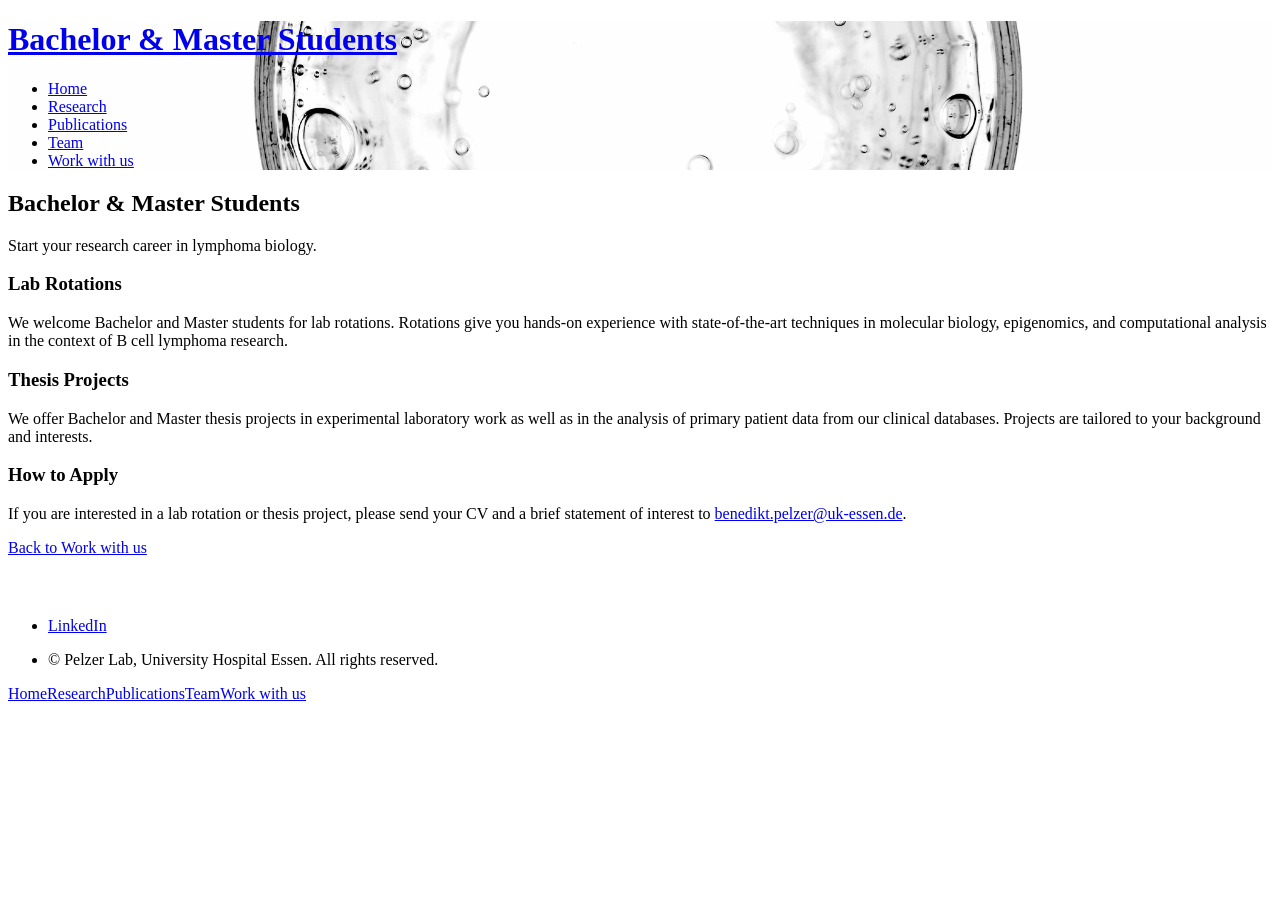
==== commit 15c3e59e: "Update bachelor.html" ====
--- a/bachelor.html
+++ b/bachelor.html
@@ -11,7 +11,7 @@
         <div id="page-wrapper">
 
             <!-- Header -->
-                <div id="header" style="background-image: url('images/bachelo2.jpg'); background-size: cover; background-position: center;">
+                <div id="header" style="background-image: url('images/bacherlo2.jpg'); background-size: cover; background-position: center;">
                     <div class="inner">
                         <header>
                             <h1><a href="index.html" id="logo">Bachelor & Master Students</a></h1>
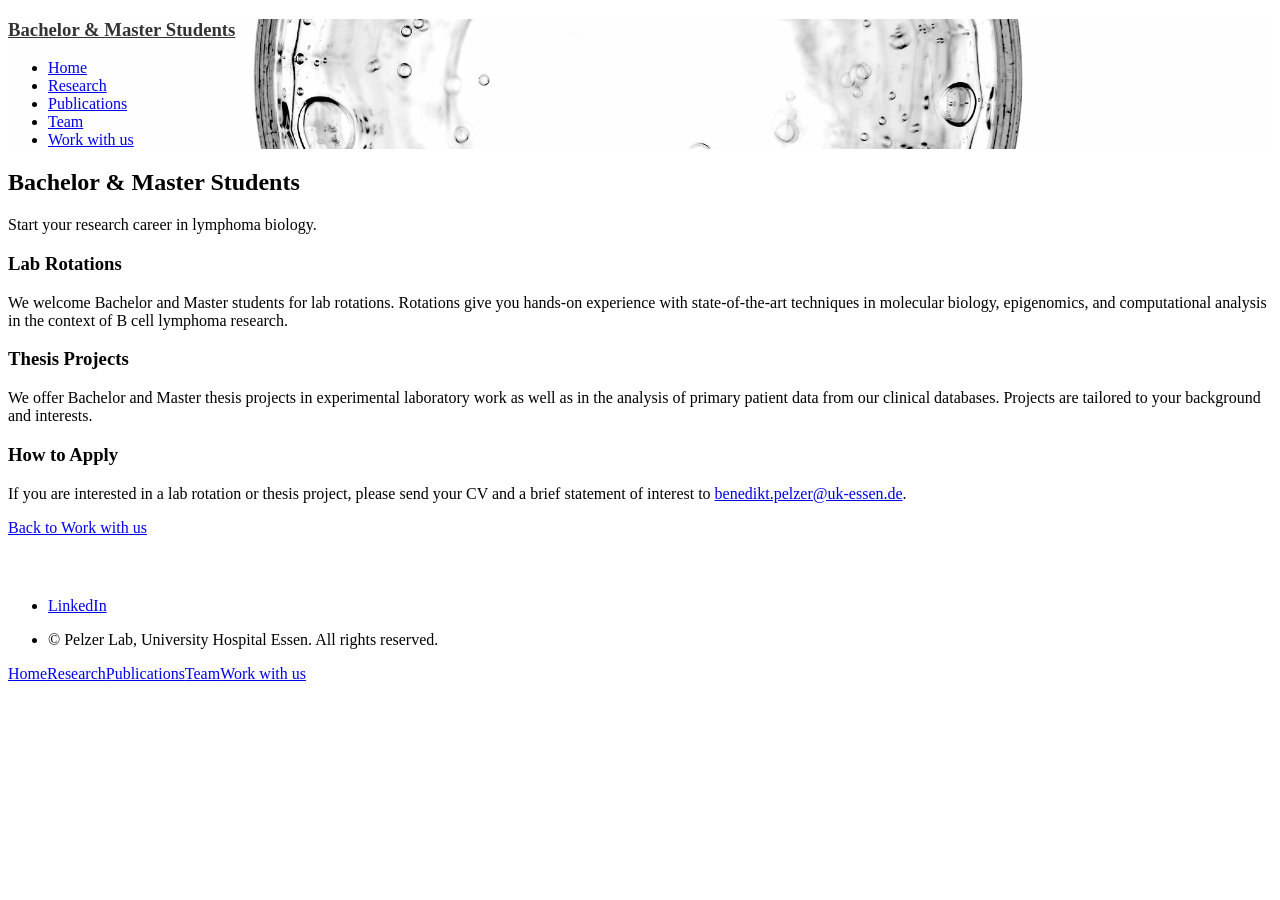
==== commit b22c039a: "Update bachelor.html" ====
--- a/bachelor.html
+++ b/bachelor.html
@@ -14,7 +14,7 @@
                 <div id="header" style="background-image: url('images/bacherlo2.jpg'); background-size: cover; background-position: center;">
                     <div class="inner">
                         <header>
-                            <h1><a href="index.html" id="logo">Bachelor & Master Students</a></h1>
+                            <h3><a href="bachelor.html" style="color: #333;">Bachelor & Master Students</a></h3>
                         </header>
                     </div>
                     <nav id="nav">
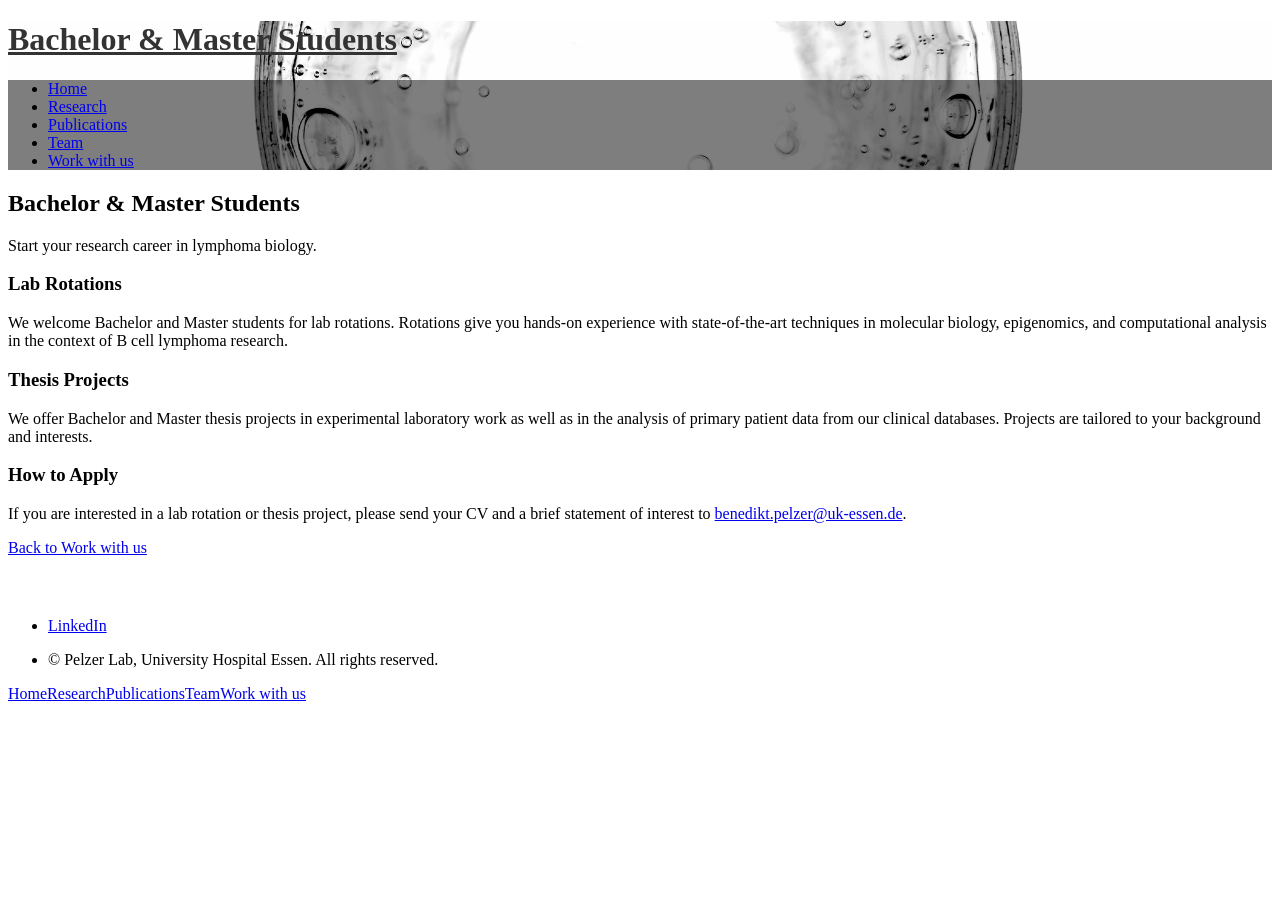
==== commit 9ab47e13: "Update bachelor.html" ====
--- a/bachelor.html
+++ b/bachelor.html
@@ -14,10 +14,10 @@
                 <div id="header" style="background-image: url('images/bacherlo2.jpg'); background-size: cover; background-position: center;">
                     <div class="inner">
                         <header>
-                            <h3><a href="bachelor.html" style="color: #333;">Bachelor & Master Students</a></h3>
+                            <h1><a href="index.html" id="logo" style="color: #333;">Bachelor & Master Students</a></h1>
                         </header>
                     </div>
-                    <nav id="nav">
+                    <nav id="nav" style="background-color: rgba(0,0,0,0.5);">
                         <ul>
                             <li><a href="index.html">Home</a></li>
                             <li><a href="research.html">Research</a></li>
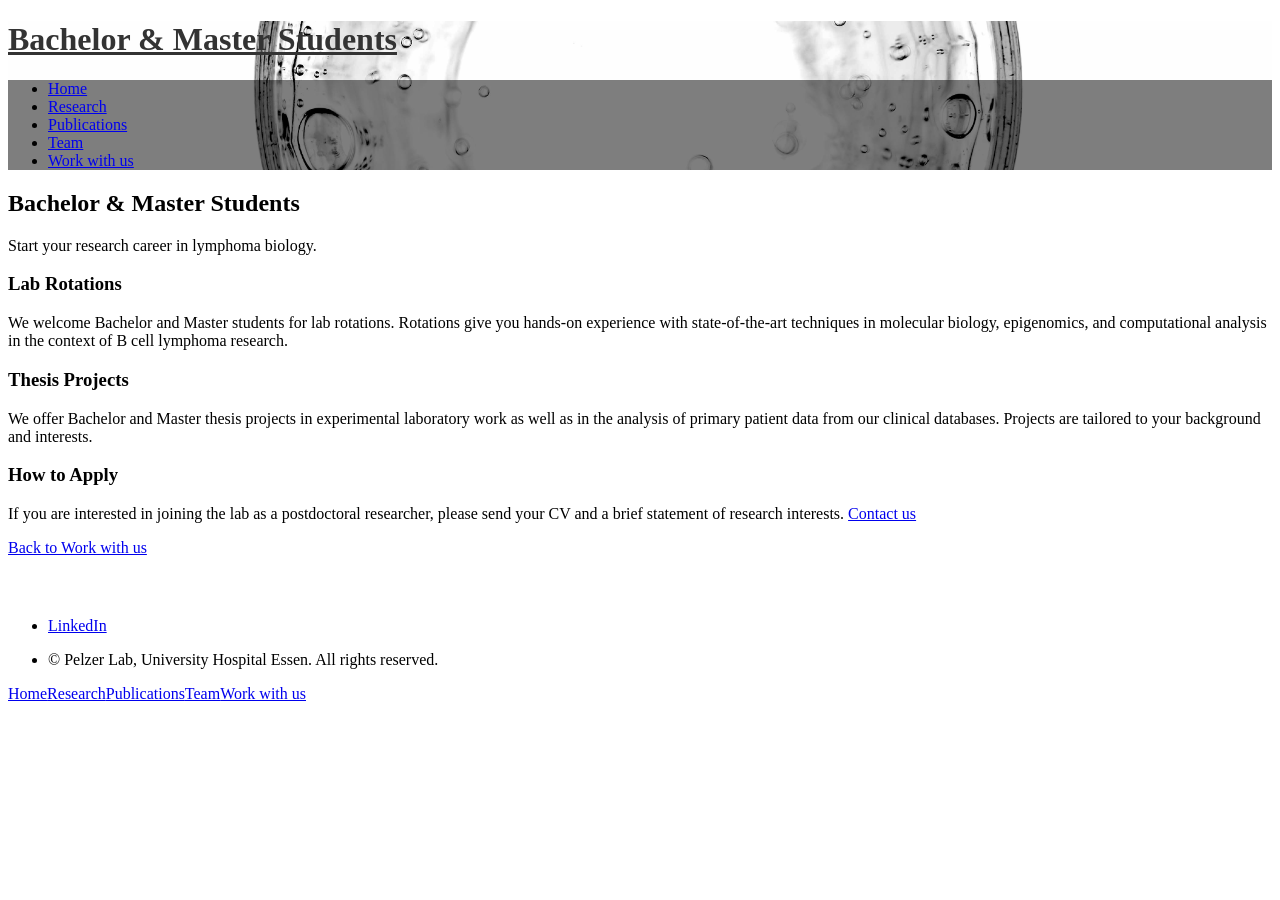
==== commit 1d064675: "Update bachelor.html" ====
--- a/bachelor.html
+++ b/bachelor.html
@@ -63,9 +63,10 @@
                                     <h3>How to Apply</h3>
                                 </header>
                                 <p>
-                                    If you are interested in a lab rotation or thesis project, 
-                                    please send your CV and a brief statement of interest to 
-                                    <a href="mailto:benedikt.pelzer@uk-essen.de">benedikt.pelzer@uk-essen.de</a>.
+                                   If you are interested in joining the lab as a postdoctoral researcher, 
+                                    please send your CV and a brief statement of research interests.
+                                    
+                                    <a href="mailto:benedikt.pelzer@uk-essen.de" class="button">Contact us</a>
                                 </p>
             					<footer>
                                 	<a href="workwithus.html" class="button">Back to Work with us</a>
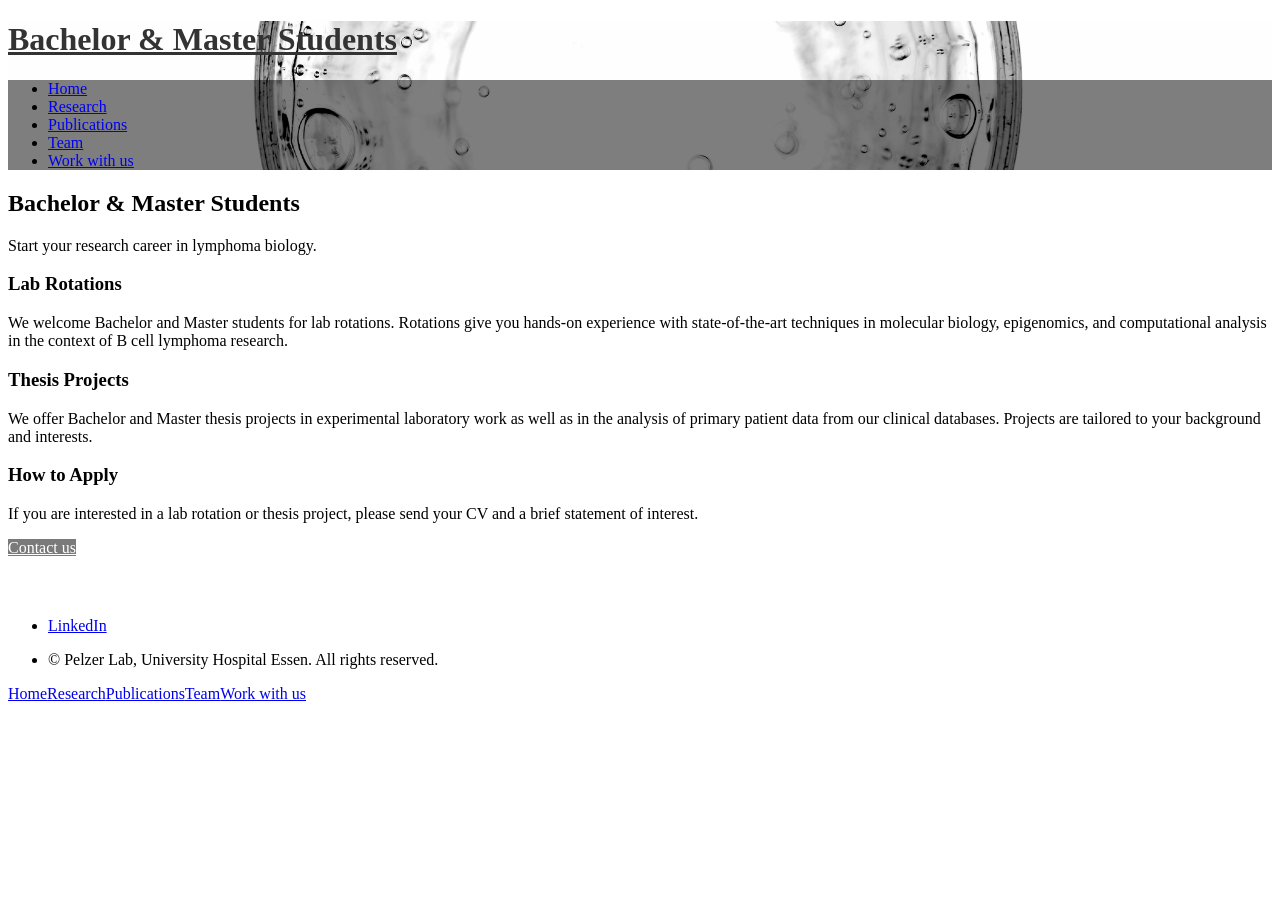
==== commit 78820243: "Update bachelor.html" ====
--- a/bachelor.html
+++ b/bachelor.html
@@ -63,14 +63,12 @@
                                     <h3>How to Apply</h3>
                                 </header>
                                 <p>
-                                   If you are interested in joining the lab as a postdoctoral researcher, 
-                                    please send your CV and a brief statement of research interests.
-                                    
-                                    <a href="mailto:benedikt.pelzer@uk-essen.de" class="button">Contact us</a>
+                                    If you are interested in a lab rotation or thesis project, 
+                                    please send your CV and a brief statement of interest.
                                 </p>
-            					<footer>
-                                	<a href="workwithus.html" class="button">Back to Work with us</a>
-            					</footer>
+                                <footer>
+                                    <a href="mailto:benedikt.pelzer@uk-essen.de" class="button" style="background-color: #7a7a7a; border-color: #7a7a7a; color: #fff;">Contact us</a>
+                                </footer>
                             </section>
                         </article>
                     </div>
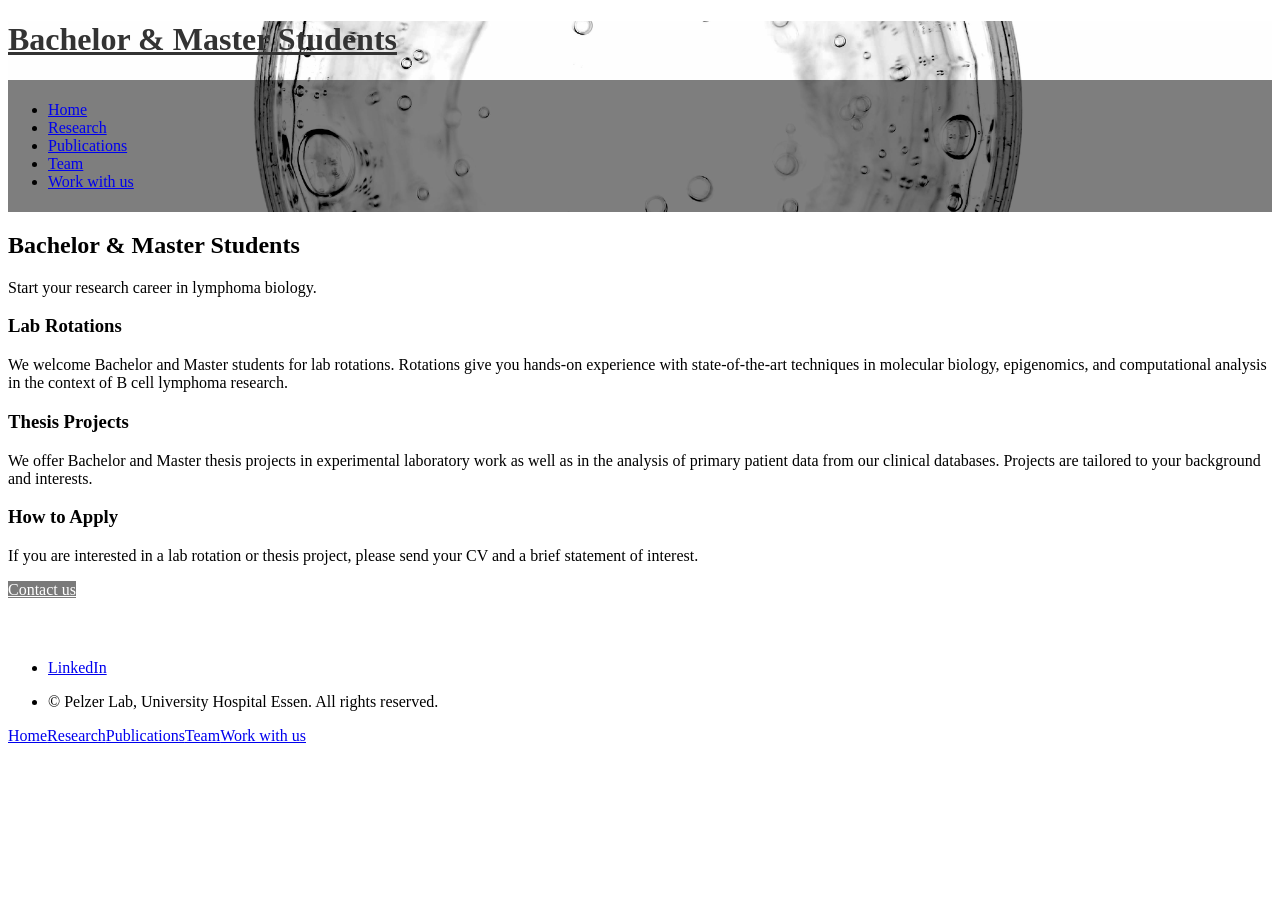
==== commit e2745523: "Update bachelor.html" ====
--- a/bachelor.html
+++ b/bachelor.html
@@ -17,7 +17,7 @@
                             <h1><a href="index.html" id="logo" style="color: #333;">Bachelor & Master Students</a></h1>
                         </header>
                     </div>
-                    <nav id="nav" style="background-color: rgba(0,0,0,0.5);">
+                    <nav id="nav" style="background-color: rgba(0,0,0,0.5);padding: 5px 0;">
                         <ul>
                             <li><a href="index.html">Home</a></li>
                             <li><a href="research.html">Research</a></li>
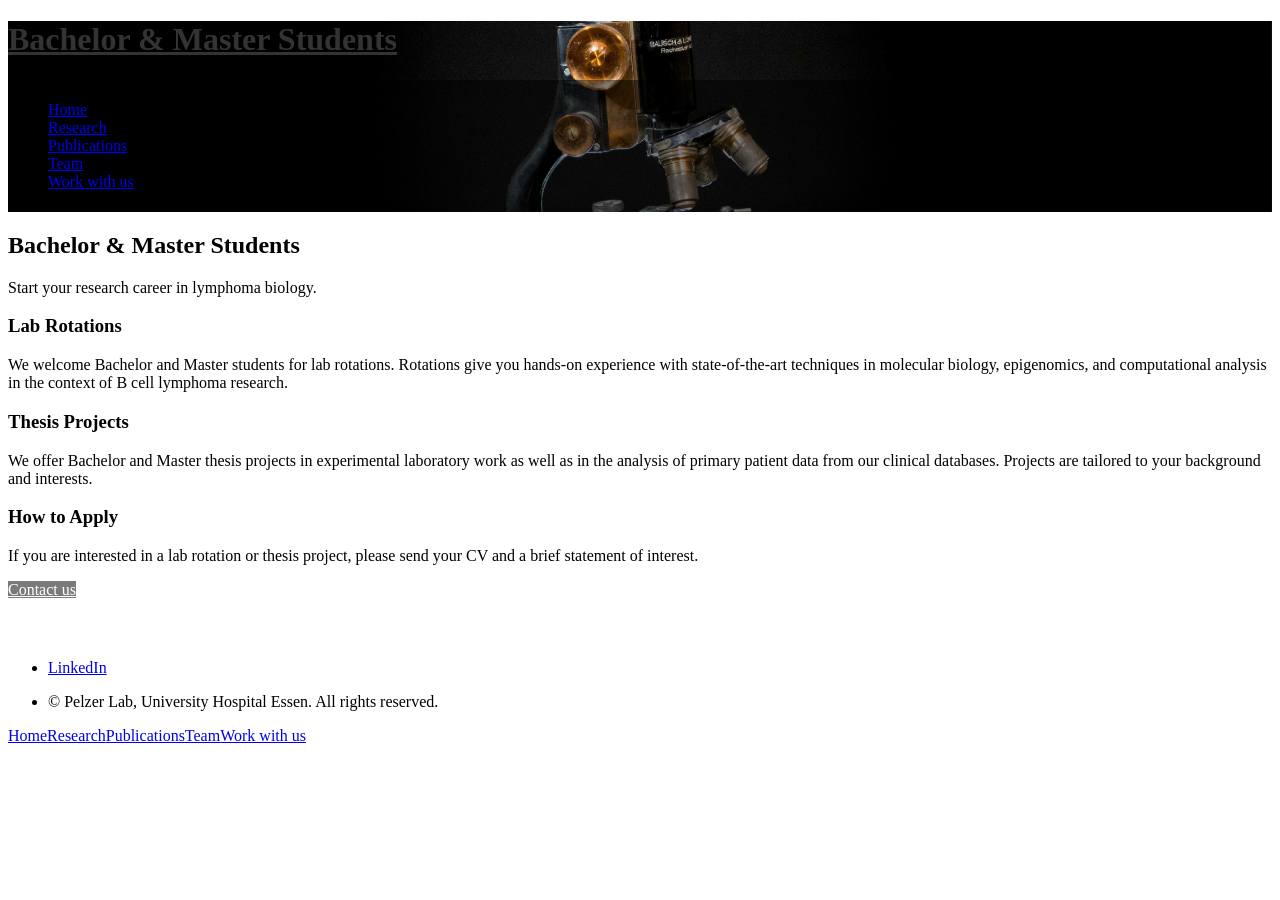
==== commit c2202e6e: "Update bachelor.html" ====
--- a/bachelor.html
+++ b/bachelor.html
@@ -11,7 +11,7 @@
         <div id="page-wrapper">
 
             <!-- Header -->
-                <div id="header" style="background-image: url('images/bacherlo2.jpg'); background-size: cover; background-position: center;">
+                <div id="header" style="background-image: url('images/micro.jpg'); background-size: cover; background-position: center;">
                     <div class="inner">
                         <header>
                             <h1><a href="index.html" id="logo" style="color: #333;">Bachelor & Master Students</a></h1>
